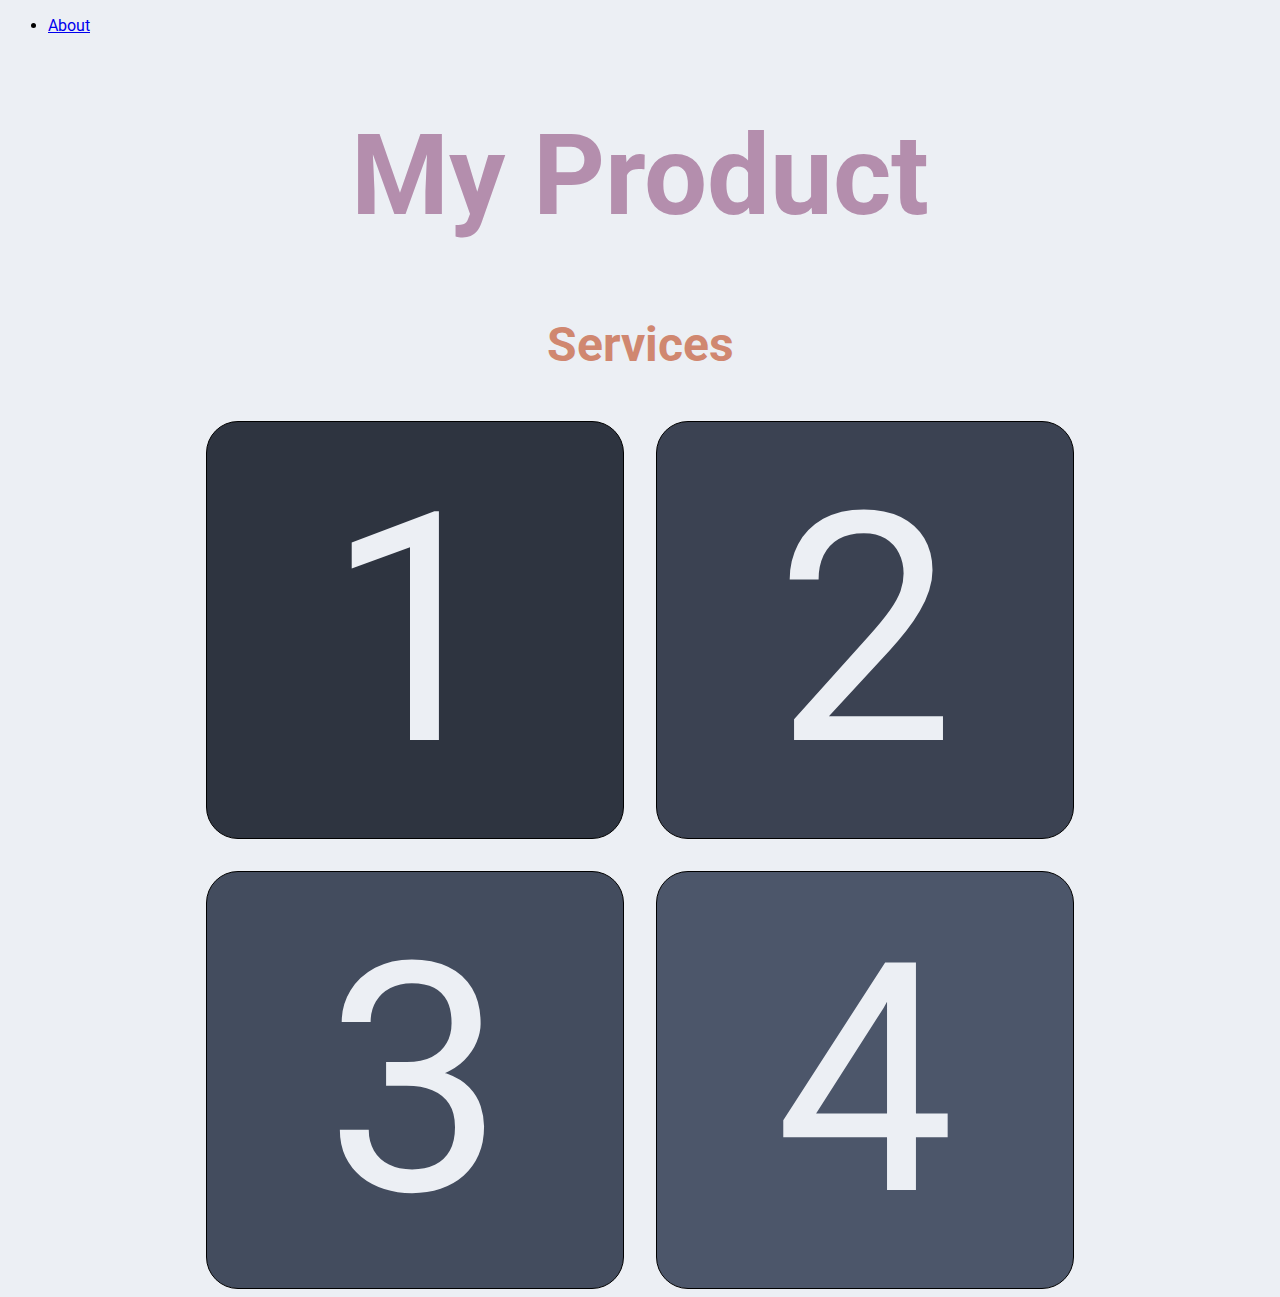
==== src/html/index.html @ d108e5ed "mini proyecto jovenes creativos" ====
<!DOCTYPE html>
<html lang="en">

<head>
  <meta charset="UTF-8">
  <meta name="viewport" content="width=device-width, initial-scale=1.0">
  <link rel="stylesheet" href="../css/styles.css">
  <link rel="preconnect" href="https://fonts.googleapis.com">
  <link rel="preconnect" href="https://fonts.gstatic.com" crossorigin>
  <link href="https://fonts.googleapis.com/css2?family=Roboto:ital,wght@1,300&display=swap" rel="stylesheet">
  <title>More CSS</title>
</head>

<body class="body">
  <nav>
    <ul>
      <li>
        <a href="./about.html">About</a>
      </li>
    </ul>
  </nav>

  <h1 class="title">My Product</h1>


  <section class="services">
    <h3 class="subtitle">Services</h3>
    <div class="container">
      <div class="item item-1">1</div>
      <div class="item item-2">2</div>
      <div class="item item-3">3</div>
      <div class="item item-4">4</div>
    </div>
  </section>
</body>

</html>
---- src/css/styles.css ----
/* 
position
CSS modules
z-index
variables

todo: add image
 */

 @import "./services.css";
 @import "./about.css";
 @import "./form.css";

:root {
  --my-color: black;
  --nord-0: #2E3440;
  --nord-1: #3B4252;
  --nord-2: #434C5E;
  --nord-3: #4C566A;
  --nord-white-0: #ECEFF4;
  --nord-white-1: #D8DEE9;
  --border-radius: 2rem;
  --font-title-size: 7rem;
  --font-subtitle-size: 3rem;
  --font-size: 20rem;
  --font-size-paragraph: 2rem;
  --gap-size: 2rem;
  --box-size: 26rem;
  --background-color: #D8DEE9;
  --font-family: 'Roboto', sans-serif;
  --title-color: #B48EAD;
  --subtitle-color: #D08770;
}

.body {
  background-color: var(--nord-white-0);
  font-family: var(--font-family);
}

.title {
  font-size: var(--font-title-size);
  color: var(--title-color);
  text-align: center;
}
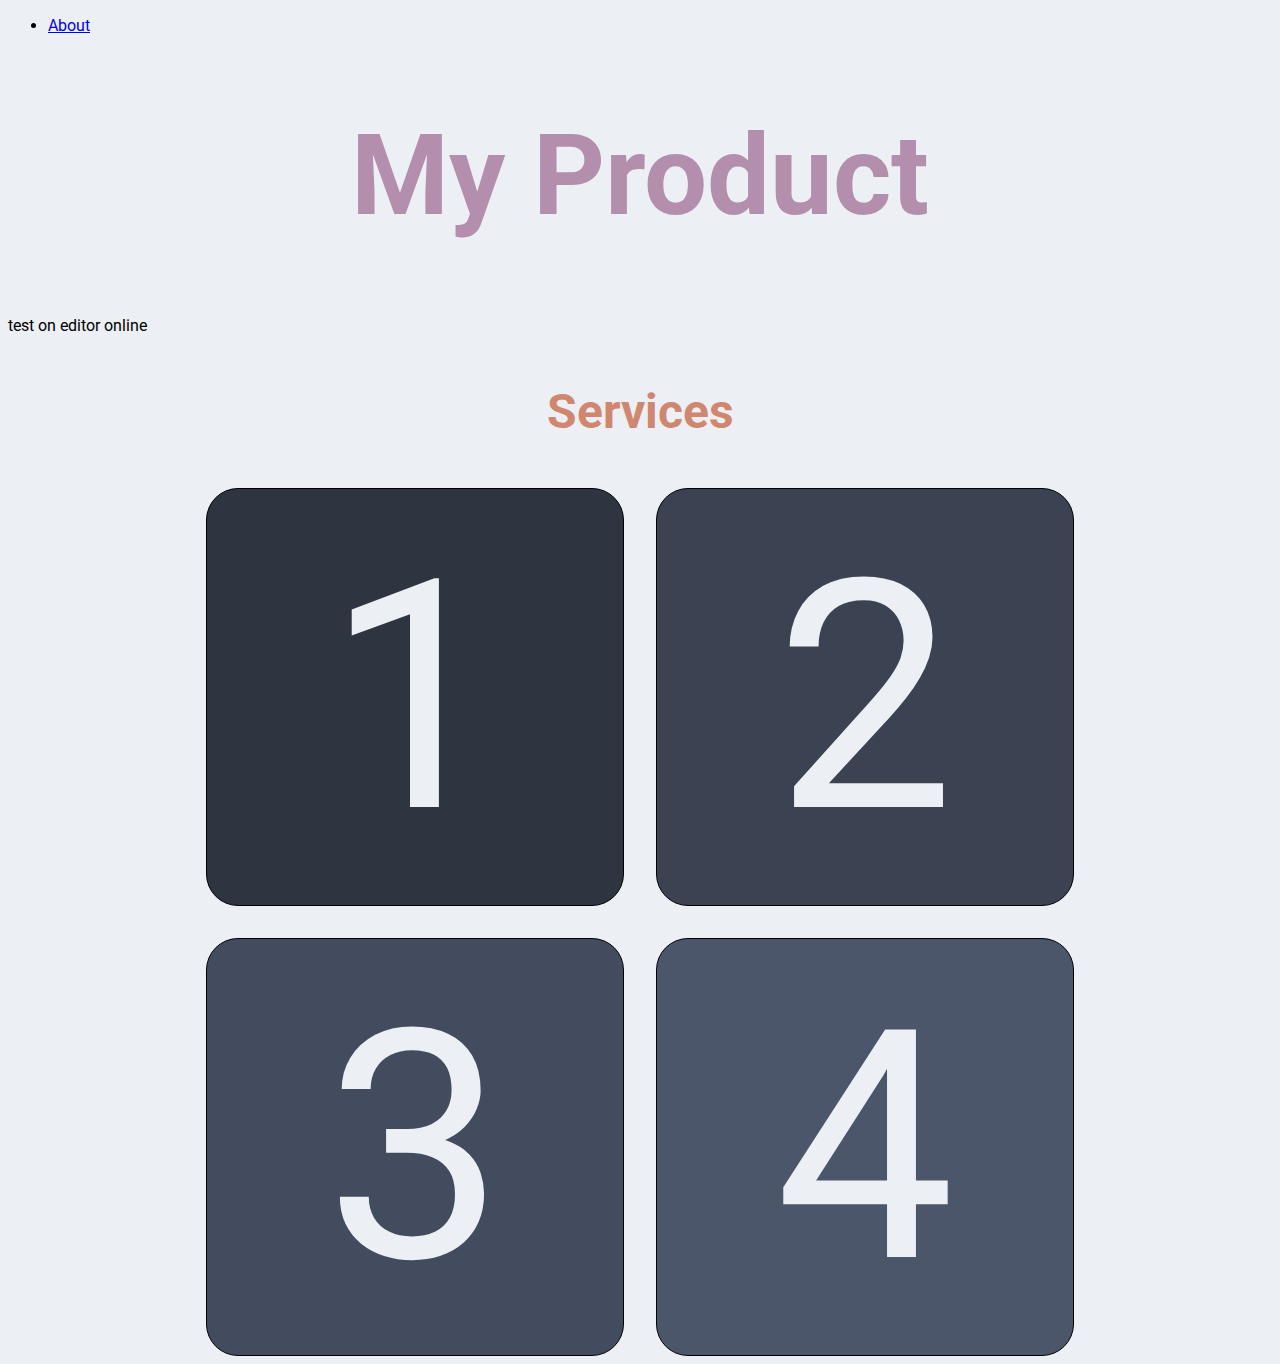
==== commit 673b2979: "probando el editor online" ====
--- a/src/html/index.html
+++ b/src/html/index.html
@@ -22,6 +22,7 @@
 
   <h1 class="title">My Product</h1>
 
+  <p>test on editor online</p>
 
   <section class="services">
     <h3 class="subtitle">Services</h3>
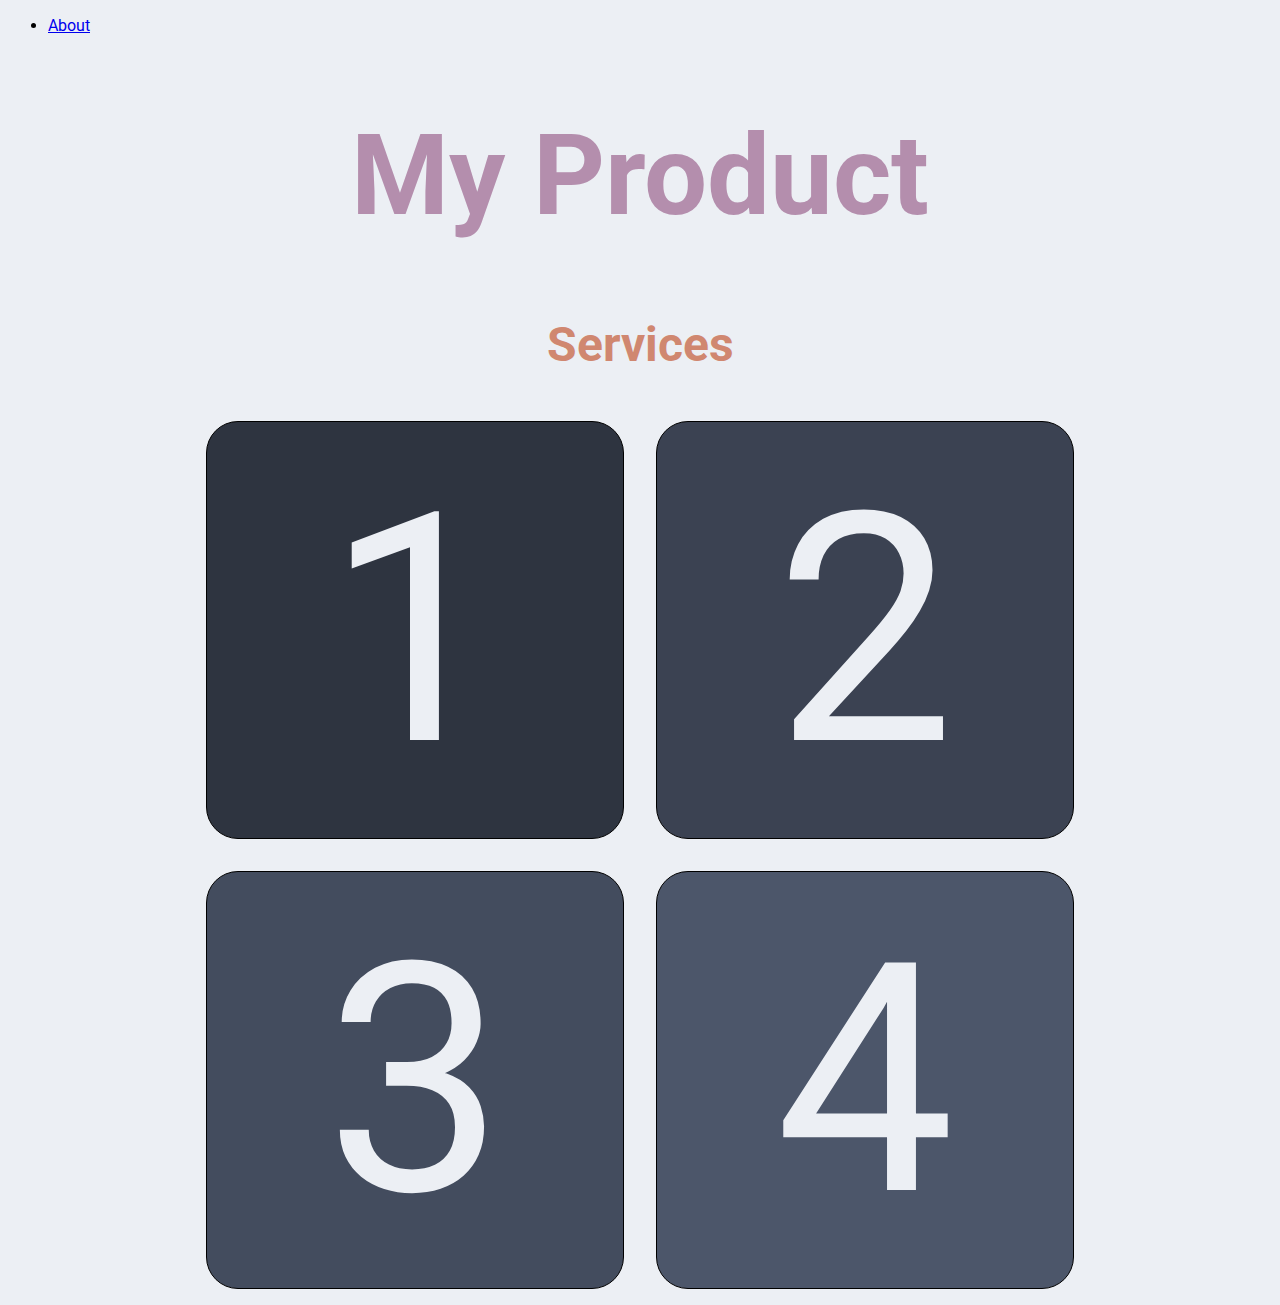
==== commit 39f99b8f: "Avances en el taller" ====
--- a/src/html/index.html
+++ b/src/html/index.html
@@ -22,7 +22,6 @@
 
   <h1 class="title">My Product</h1>
 
-  <p>test on editor online</p>
 
   <section class="services">
     <h3 class="subtitle">Services</h3>
@@ -33,6 +32,13 @@
       <div class="item item-4">4</div>
     </div>
   </section>
+
+
+  <section>
+    <p class="user-info"></p>
+  </section>
+
+  <script></script>
 </body>
 
 </html>--- a/src/css/styles.css
+++ b/src/css/styles.css
@@ -3,7 +3,6 @@
 CSS modules
 z-index
 variables
-
 todo: add image
  */
 
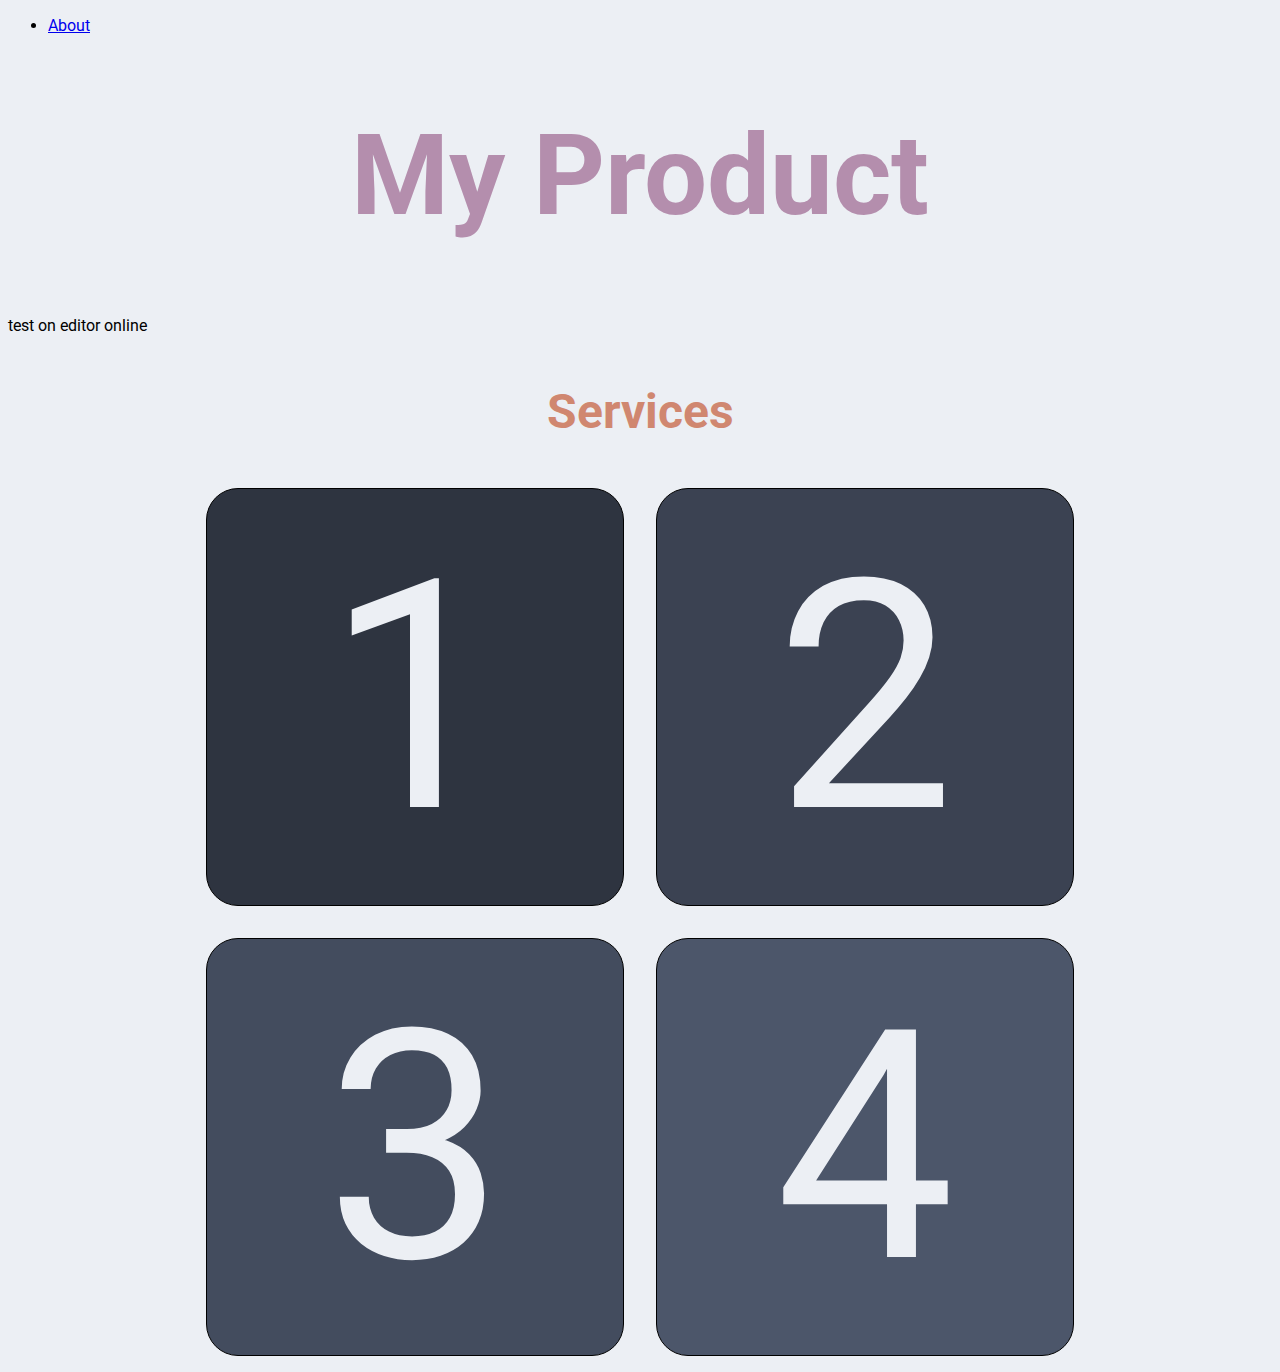
==== commit 4d5d3ded: "Merge branch 'main' of https://github.com/Siravian-index/mini-proyecto-jovenes" ====
--- a/src/html/index.html
+++ b/src/html/index.html
@@ -22,6 +22,7 @@
 
   <h1 class="title">My Product</h1>
 
+  <p>test on editor online</p>
 
   <section class="services">
     <h3 class="subtitle">Services</h3>
